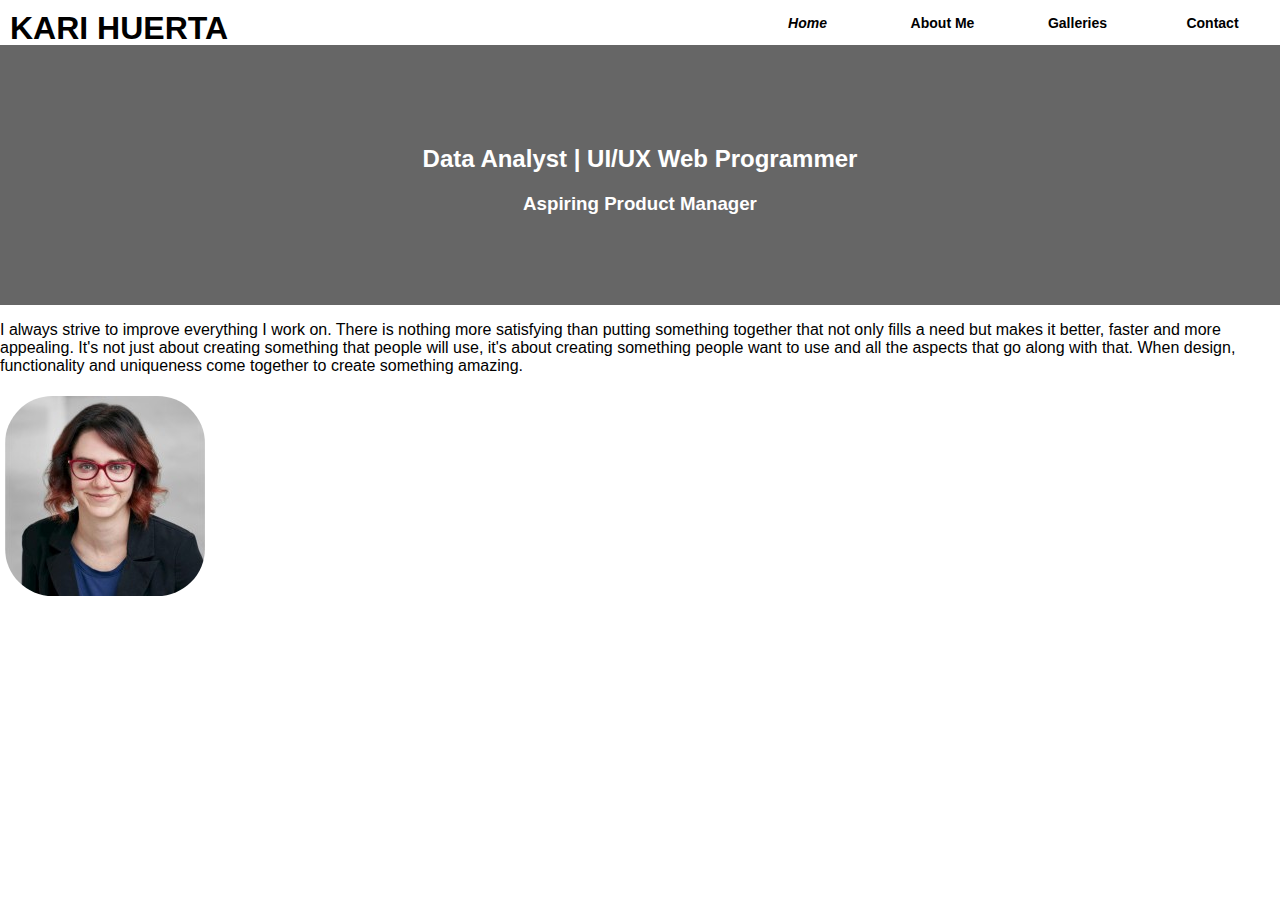
==== index.html @ 408e4569 "updated homepage to match other pages" ====
<!DOCTYPE html>
<html>
	<head>
		<title>Kari Huerta's Portfolio</title>
		<link rel="stylesheet" href="css\main.css">
	</head>
	<body>
		<nav>
			<h1>KARI HUERTA</h1>
			<ul>
				<li class="selected">Home</li>
				<li><a href="html\aboutme.html">About Me</a></li>
				<li><a href="html\galleries.html">Galleries</a></li>
				<li><a href="html\contact.html">Contact</a></li>
			</ul>
		</nav>
		<section class="main" id="home">
			<!--img src="img\Img_1522.jpg" /!-->
			<div class="transparent" id="homepageDivtitle">
				<h2>Data Analyst | UI/UX Web Programmer<h2>
				<h3>Aspiring Product Manager</h3>
			</div>
		</section>
		<section class="sub">
			<p>I always strive to improve everything I work on.  There is nothing more satisfying than putting something together that not only fills a need but makes it better, faster and more appealing.  It's not just about creating something that people will use, it's about creating something people want to use and all the aspects that go along with that.  When design, functionality and uniqueness come together to create something amazing.</p>
				<div class="container" id="mainLinked">
					<a href="https://www.linkedin.com/in/kari-huerta-996ab274/" target="_blank">
						<img src="img/mephoto.jpg" alt="linkedInPhoto"/>
					</a>
				</div>
		</section>
	</body>
</html>
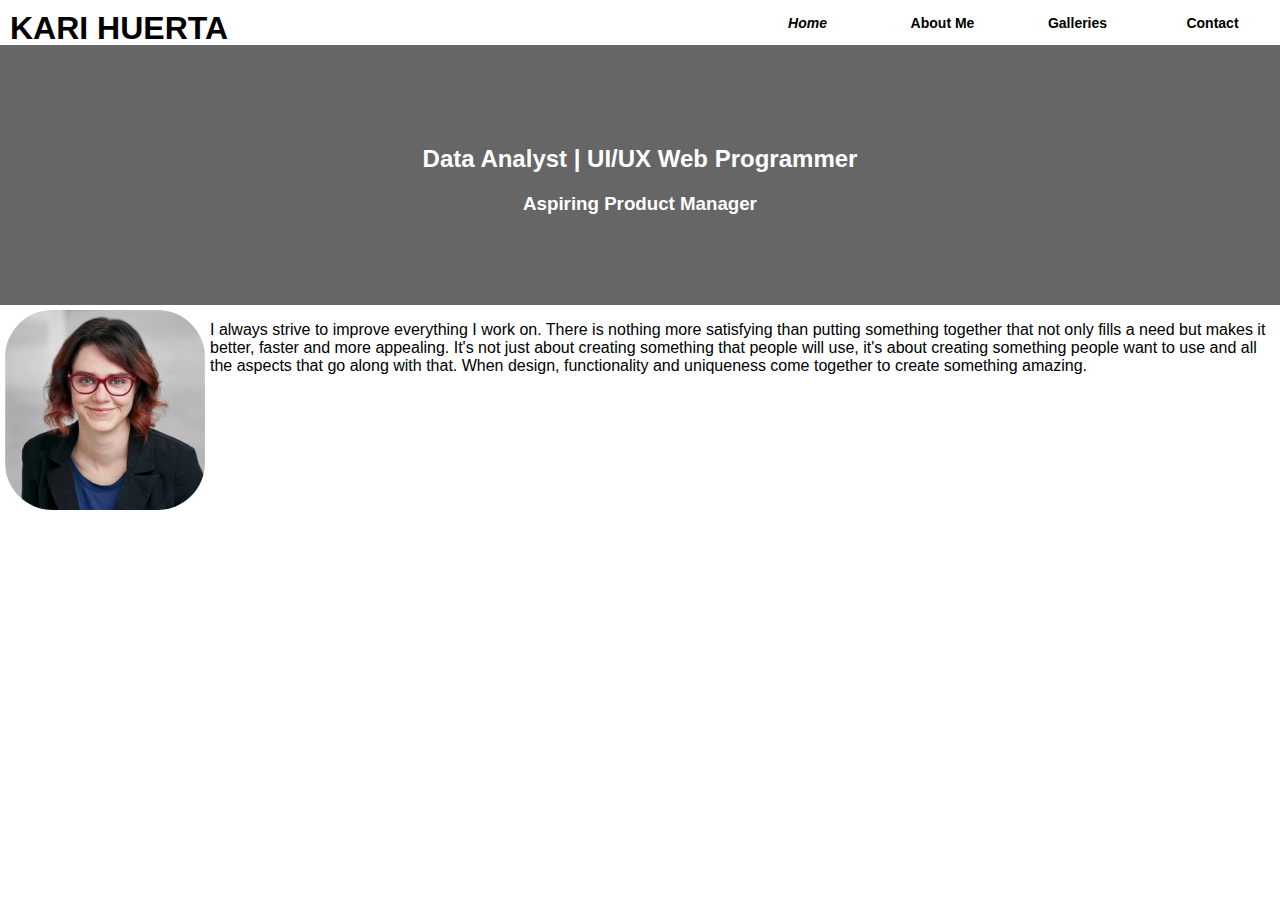
==== commit 94f0e7d6: "fixed spacing between image and tables on about me" ====
--- a/index.html
+++ b/index.html
@@ -21,7 +21,7 @@
 				<h3>Aspiring Product Manager</h3>
 			</div>
 		</section>
-		<section class="sub">
+		<section class="sub" id="subHome">
 			<p>I always strive to improve everything I work on.  There is nothing more satisfying than putting something together that not only fills a need but makes it better, faster and more appealing.  It's not just about creating something that people will use, it's about creating something people want to use and all the aspects that go along with that.  When design, functionality and uniqueness come together to create something amazing.</p>
 				<div class="container" id="mainLinked">
 					<a href="https://www.linkedin.com/in/kari-huerta-996ab274/" target="_blank">
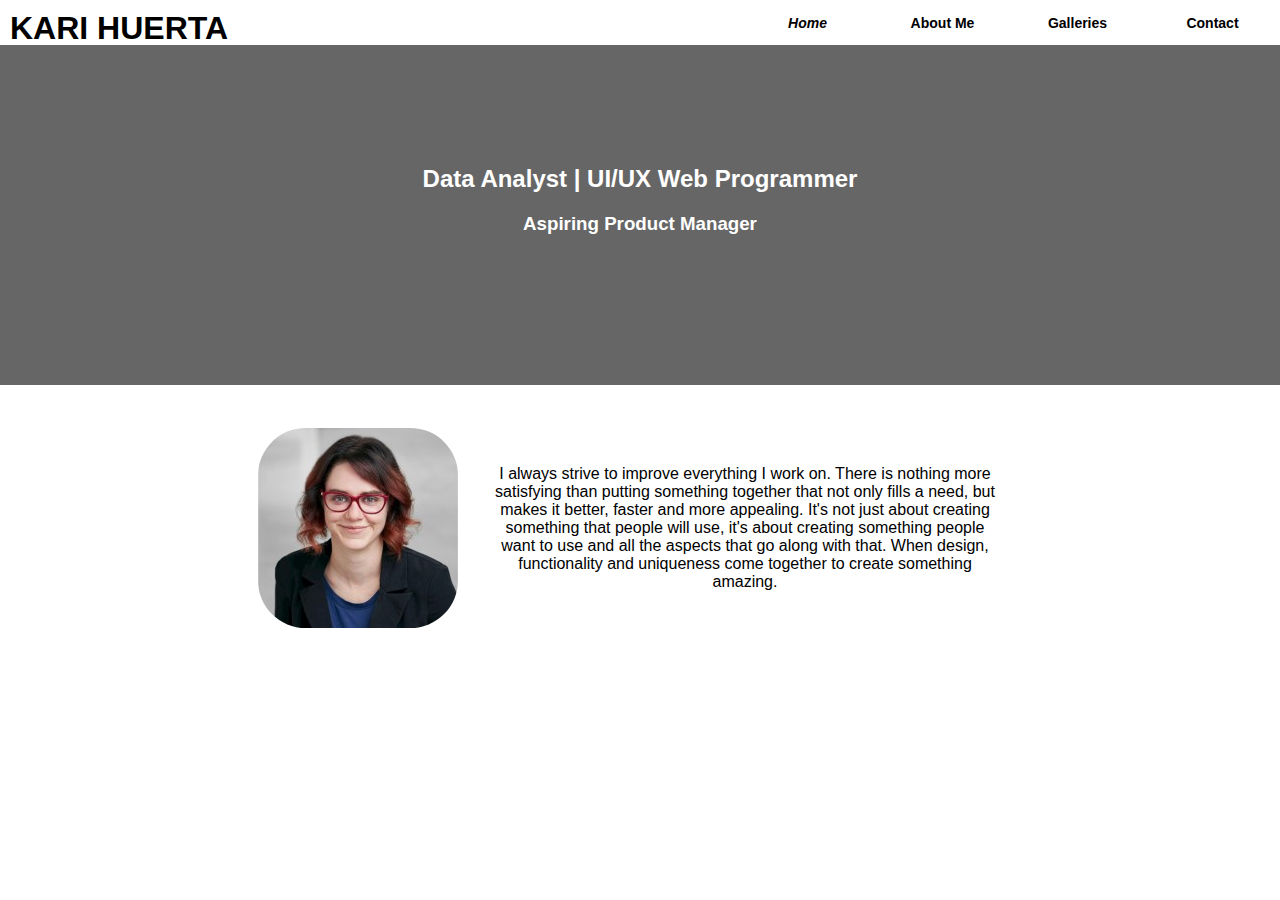
==== commit e8d8de28: "homepage content update" ====
--- a/index.html
+++ b/index.html
@@ -22,7 +22,9 @@
 			</div>
 		</section>
 		<section class="sub" id="subHome">
-			<p>I always strive to improve everything I work on.  There is nothing more satisfying than putting something together that not only fills a need but makes it better, faster and more appealing.  It's not just about creating something that people will use, it's about creating something people want to use and all the aspects that go along with that.  When design, functionality and uniqueness come together to create something amazing.</p>
+			<p>I always strive to improve everything I work on.  There is nothing more satisfying than putting something together that not only fills a need, but 
+				makes it better, faster and more appealing.  It's not just about creating something that people will use, it's about creating something people 
+				want to use and all the aspects that go along with that.  When design, functionality and uniqueness come together to create something amazing.</p>
 				<div class="container" id="mainLinked">
 					<a href="https://www.linkedin.com/in/kari-huerta-996ab274/" target="_blank">
 						<img src="img/mephoto.jpg" alt="linkedInPhoto"/>
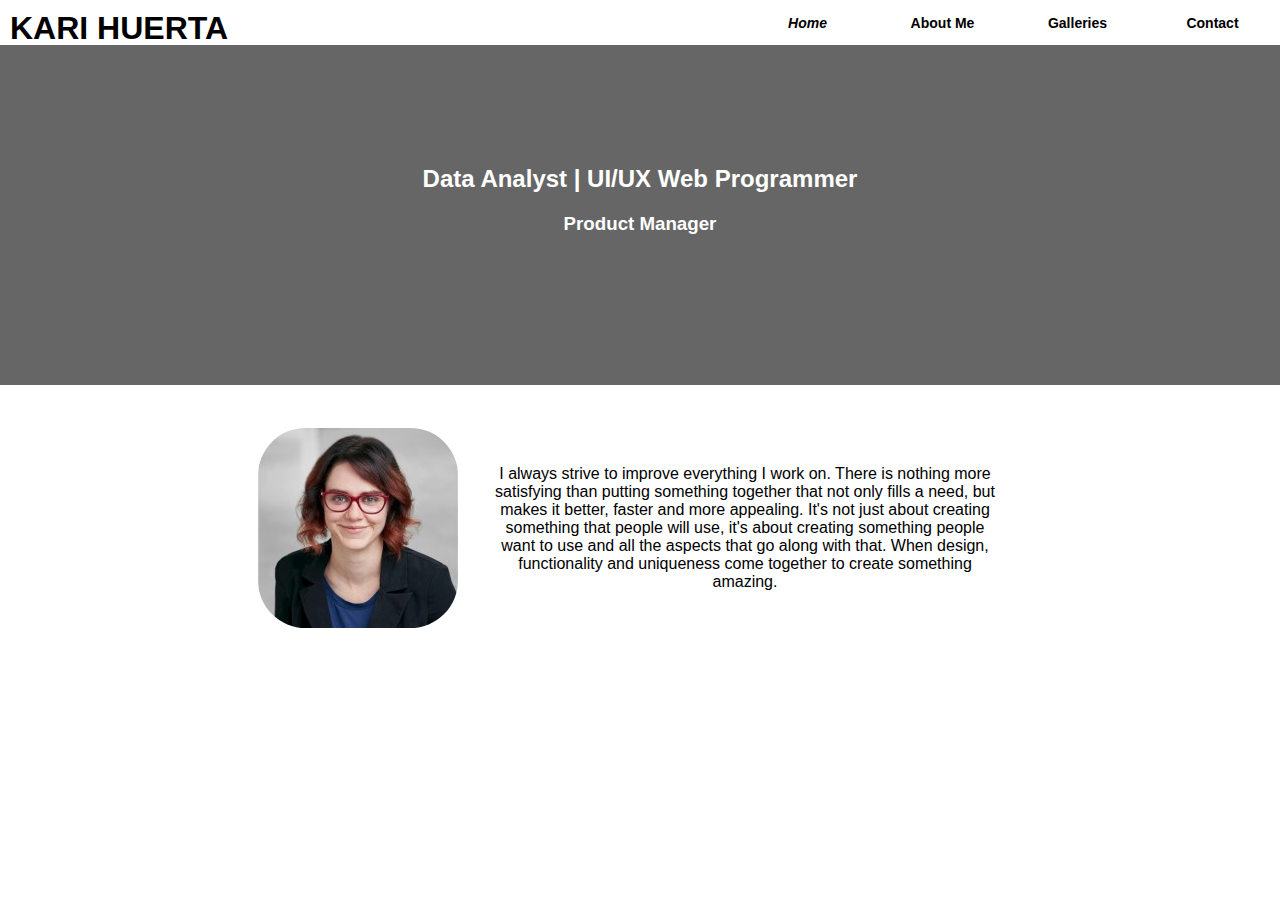
==== commit 749c7424: "updated homepage header" ====
--- a/index.html
+++ b/index.html
@@ -18,7 +18,7 @@
 			<!--img src="img\Img_1522.jpg" /!-->
 			<div class="transparent" id="homepageDivtitle">
 				<h2>Data Analyst | UI/UX Web Programmer<h2>
-				<h3>Aspiring Product Manager</h3>
+				<h3>Product Manager</h3>
 			</div>
 		</section>
 		<section class="sub" id="subHome">
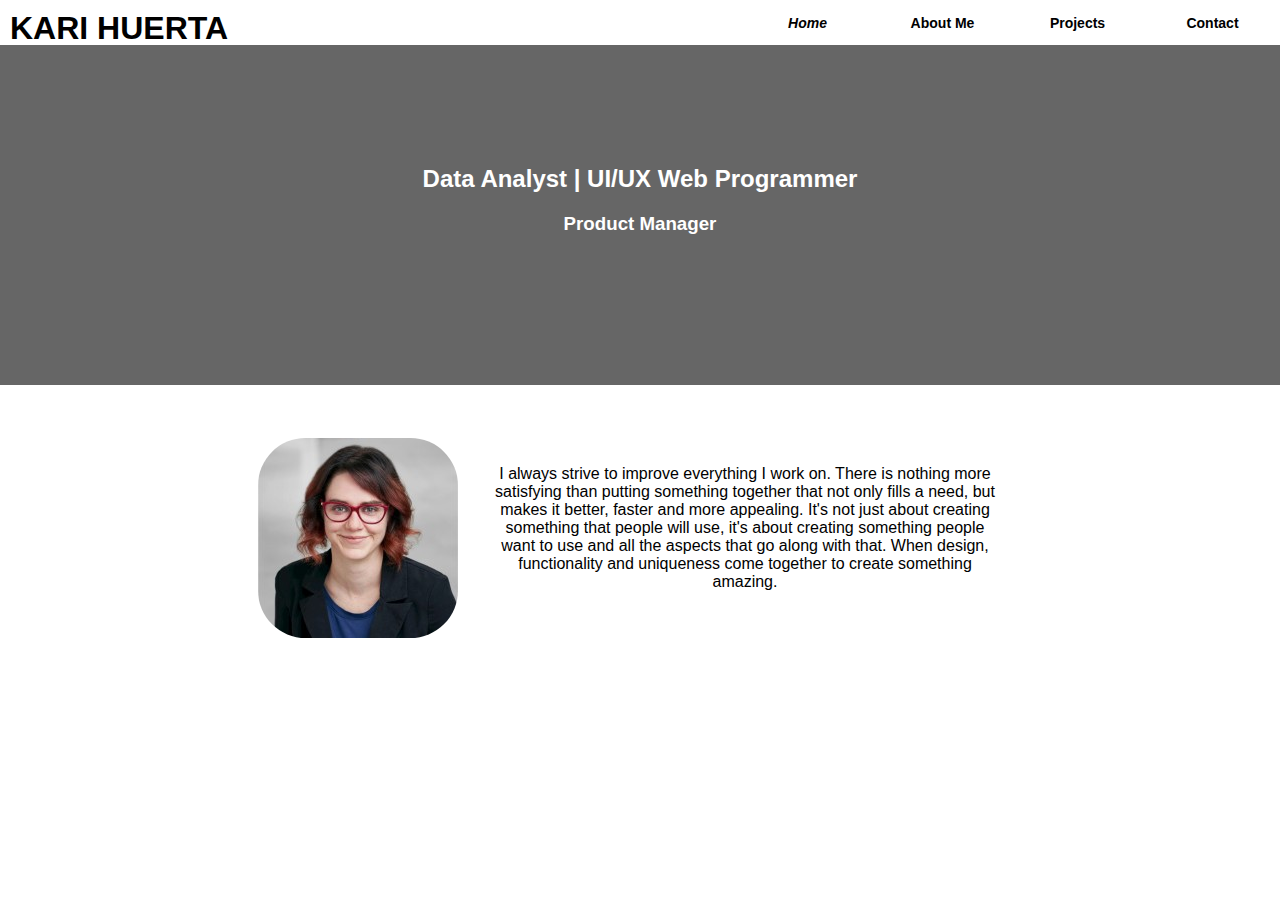
==== commit dc3d9a19: "updated galleries page name to projects" ====
--- a/index.html
+++ b/index.html
@@ -10,7 +10,7 @@
 			<ul>
 				<li class="selected">Home</li>
 				<li><a href="html\aboutme.html">About Me</a></li>
-				<li><a href="html\galleries.html">Galleries</a></li>
+				<li><a href="html\galleries.html">Projects</a></li>
 				<li><a href="html\contact.html">Contact</a></li>
 			</ul>
 		</nav>
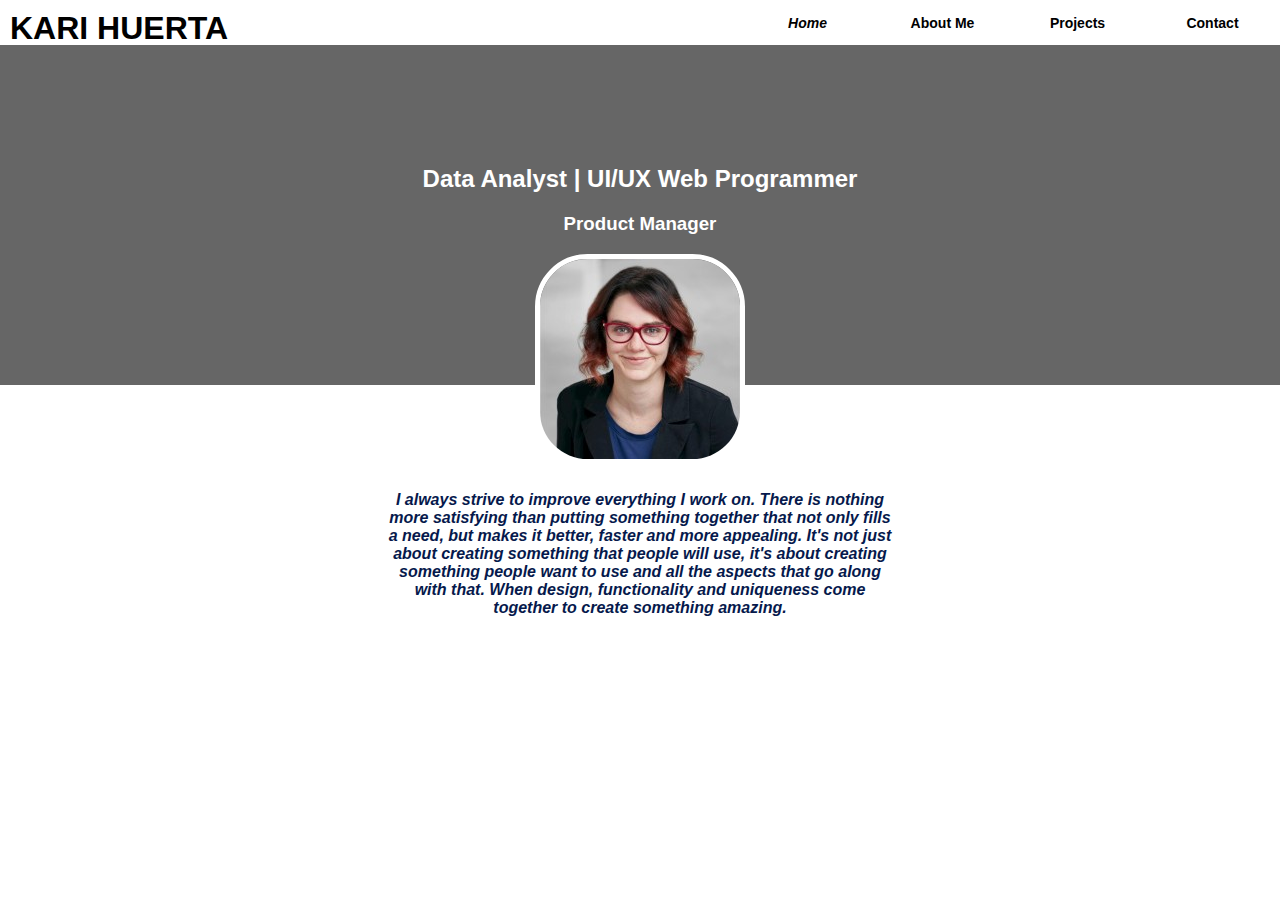
==== commit 2395840c: "homepage updates" ====
--- a/index.html
+++ b/index.html
@@ -8,7 +8,7 @@
 		<nav>
 			<h1>KARI HUERTA</h1>
 			<ul>
-				<li class="selected">Home</li>
+				<li class="selected"><a href="index.html">Home</a></li>
 				<li><a href="html\aboutme.html">About Me</a></li>
 				<li><a href="html\galleries.html">Projects</a></li>
 				<li><a href="html\contact.html">Contact</a></li>
@@ -19,17 +19,20 @@
 			<div class="transparent" id="homepageDivtitle">
 				<h2>Data Analyst | UI/UX Web Programmer<h2>
 				<h3>Product Manager</h3>
-			</div>
-		</section>
-		<section class="sub" id="subHome">
-			<p>I always strive to improve everything I work on.  There is nothing more satisfying than putting something together that not only fills a need, but 
-				makes it better, faster and more appealing.  It's not just about creating something that people will use, it's about creating something people 
-				want to use and all the aspects that go along with that.  When design, functionality and uniqueness come together to create something amazing.</p>
+			
+		<!--/section>
+		<section class="sub" id="subHome"!-->
 				<div class="container" id="mainLinked">
 					<a href="https://www.linkedin.com/in/kari-huerta-996ab274/" target="_blank">
 						<img src="img/mephoto.jpg" alt="linkedInPhoto"/>
 					</a>
 				</div>
 		</section>
+		<section class="sub" id="subHome">
+			<p>I always strive to improve everything I work on.  There is nothing more satisfying than putting something together that not only fills a need, but 
+				makes it better, faster and more appealing.  It's not just about creating something that people will use, it's about creating something people 
+				want to use and all the aspects that go along with that.  When design, functionality and uniqueness come together to create something amazing.</p>
+			</div>
+		</section>
 	</body>
 </html>